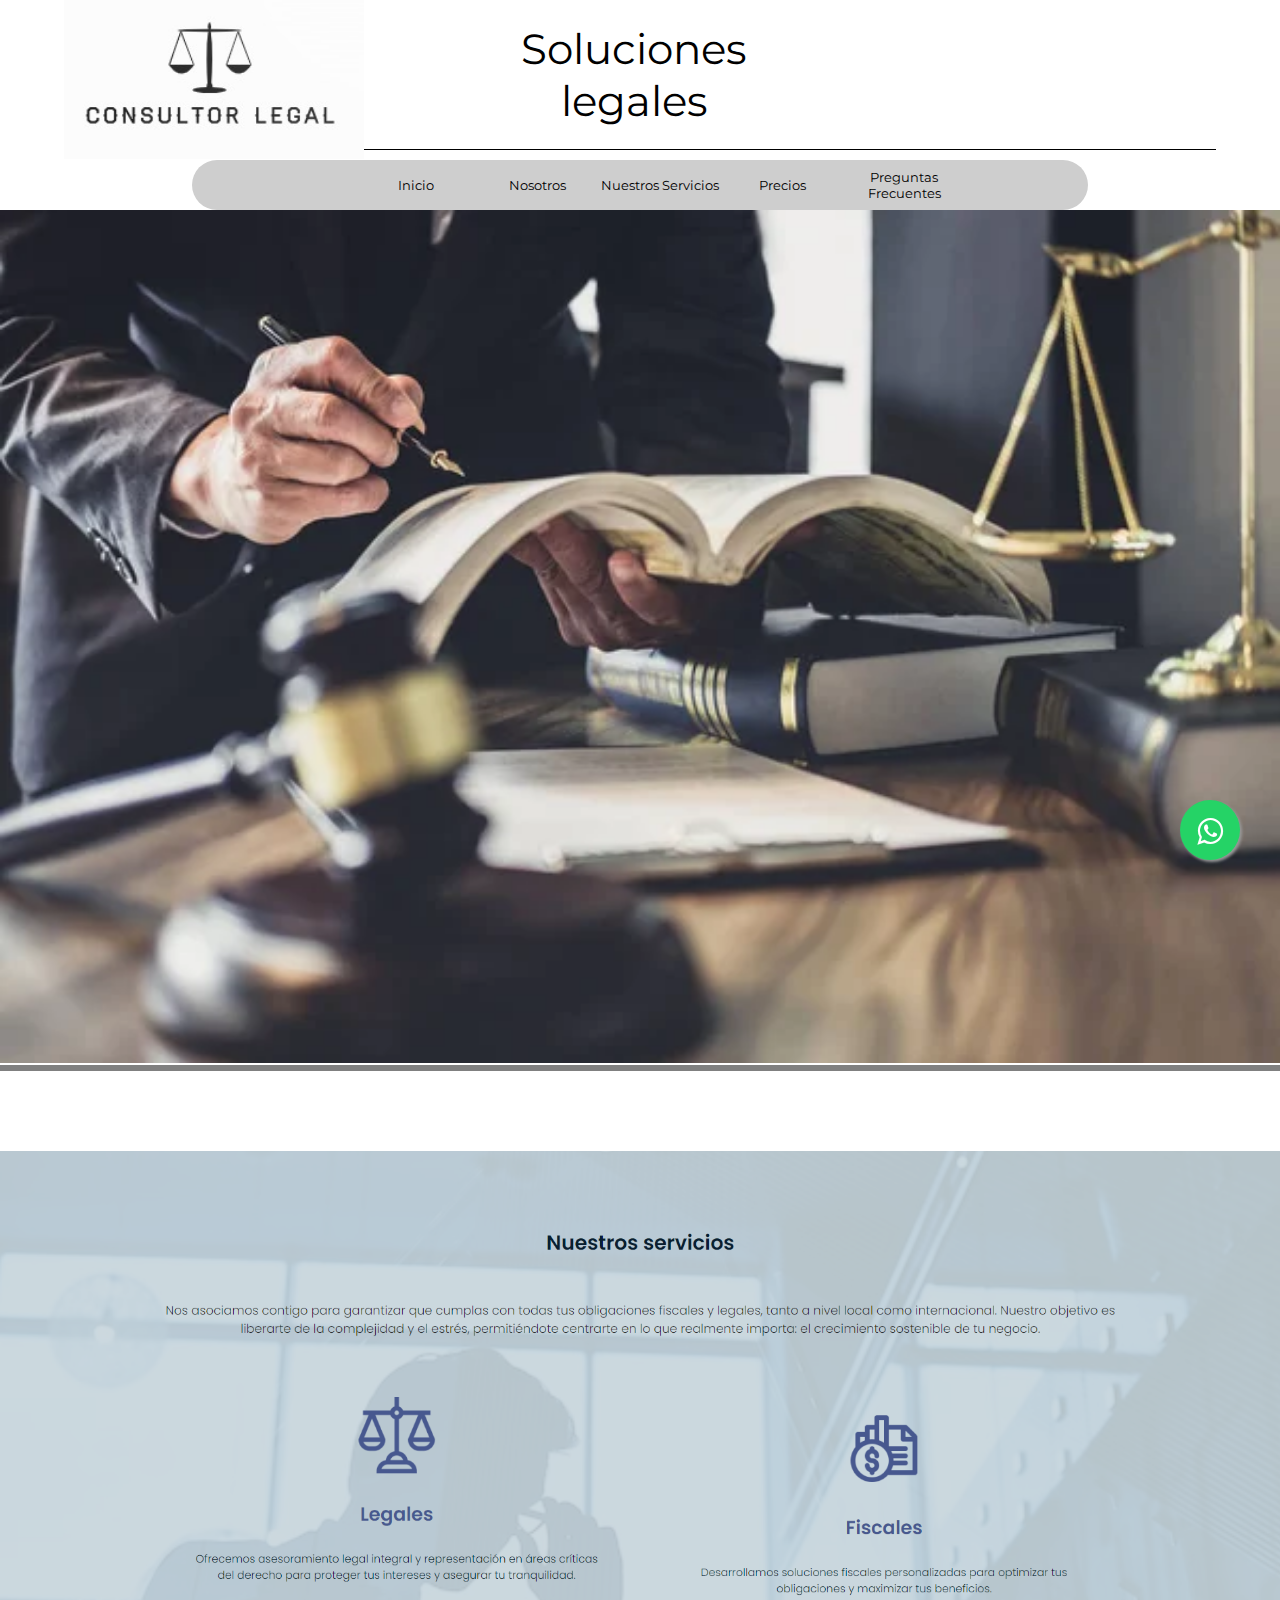
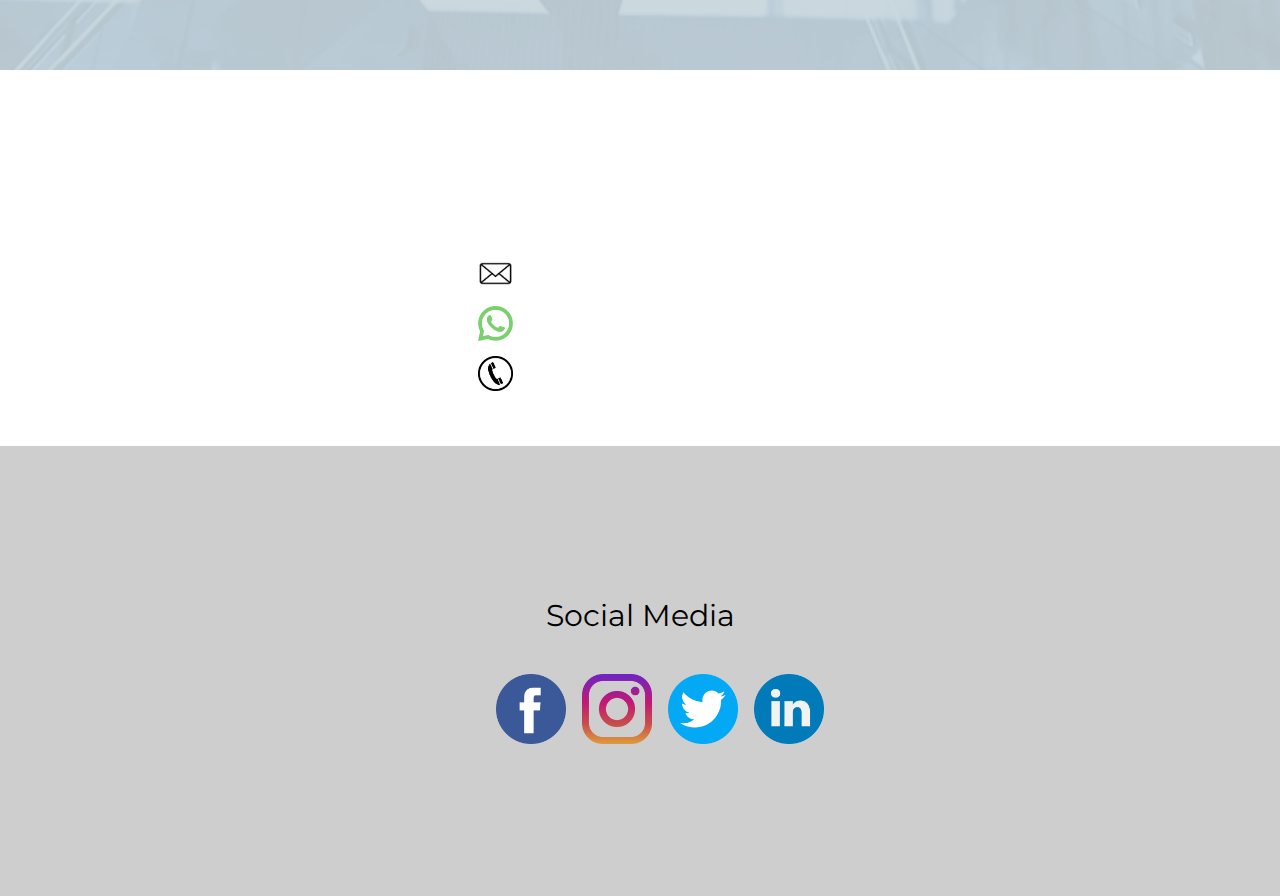
==== index.html @ f429b601 "first commit" ====
<!DOCTYPE html>
<html lang="en">

<head>
  <meta charset="UTF-8" />
  <meta http-equiv="X-UA-Compatible" content="IE=edge" />
  <meta name="viewport" content="width=device-width, initial-scale=1.0" />
  <link rel="stylesheet" href="css/MOBILE/medium.css" media="(max-width: 950px)" />
  <link rel="stylesheet" href="css/MEDIUM/medium.css" media="(min-width: 950px)" />
  <link href="https://fonts.googleapis.com/css2?family=Montserrat:wght@100;400;700;900&display=swap" rel="stylesheet" />
  <title>Unika|Inicio</title>
</head>

<body>
  <header>
    <a href="https://api.whatsapp.com/send?phone=5525658081"></a>
    <section class="header__content">
      <section class="header__up">
        <section class="header__up--logo">
          <img src="Assets/logo.jpeg"" alt="" />
        </section>
        <section class="header__up--slogan">
          <p>Soluciones legales</p>
        </section>
        <section class="header__up--buttons">
          <section class="buttons__contacto">
            <!-- <a href="contacto.php">Contacto</a> -->
          </section>
          <section class="buttons__login">
            <section>
              <!-- <a href="login/index.php">Soy Cliente</a> -->
            </section>
            <section>
              <!-- <a href="login/index.php">Soy Asesor</a> -->
            </section>
          </section>
        </section>
      </section>
      <section class="header__down">
        <nav>
          <section class="menu" id="down__menu">
            <i class="i" id="button_open"></i>
          </section>
          <ul id="ul__menu">
            <li class="nav__left"><a href="index.html">Inicio</a></li>
            <li><a href="acerca.html">Nosotros</a></li>
            <li><a href="servicios.html">Nuestros Servicios</a></li>
            <li><a href="costos.html">Precios</a></li>
            <li class="nav__right">
              <a href="preguntas.html">Preguntas Frecuentes</a>
            </li>
          </ul>
          <!-- <div class="header__video"> -->
            <img src="img/banner1.jpg" alt="" />
          <!-- </div> -->
        </nav>
      </section>
    </section>
  </header>

  <main>
    <!-- <section class="main__presentation">
      <h1>UNIKA BIENES RAÍCES</h1>
      <p>Cumplir tus sueños es nuestra misión!</p>
    </section> -->
             
            <img src="img/baner2.png" alt="" />
          
    <h1 class="bienvenida">¡VISITA NUESTRAS OFICINAS!</h1>
    <!-- <section class="main__cityCards">
      <section class="cityCard">
        <section class="cityImg">
          <img src="Assets/toluca.png" alt="" />
        </section>
        <section class="cityInfo">
          <p>Toluca</p>
          <a href="listado.php?idTipo_Operacion=2&estado_co=15&estado=Toluca">Comprar</a>
          <a href="listado.php?idTipo_Operacion=10&estado_co=15&estado=Toluca">Rentar</a>
        </section>
      </section>
      <section class="cityCard">
        <section class="cityImg">
          <img src="Assets/cdmx.png" alt="" />
        </section>
        <section class="cityInfo">
          <p>CDMX</p>
          <a href="listado.php?idTipo_Operacion=2&estado_co=9&estado=CDMX">Comprar</a>
          <a href="listado.php?idTipo_Operacion=10&estado_co=9&estado=CDMX">Rentar</a>
        </section>
      </section>
      <section class="cityCard">
        <section class="cityImg">
          <img src="Assets/guadalajara.jpeg" alt="" />
        </section>
        <section class="cityInfo">
          <p>Guadalajara</p>
          <a href="">Comprar</a>
          <a href="">Rentar</a>
        </section>
      </section>
      <section class="cityCard">
        <section class="cityImg">
          <img src="Assets/queretaro.png" alt="" />
        </section>
        <section class="cityInfo">
          <p>Querétaro</p>
          <a href="">Comprar</a>
          <a href="">Rentar</a>
        </section>
      </section>
      <section class="cityCard">
        <section class="cityImg">
          <img src="Assets/yucatan.png" alt="" />
        </section>
        <section class="cityInfo">
          <p>Yucatán</p>
          <a href="">Comprar</a>  
          <a href="">Rentar</a>
        </section>
      </section>
      <section class="cityCard">
        <section class="cityImg">
          <img src="Assets/otras.png" alt="" />
        </section>
        <section class="cityInfo">
          <p>Otras...</p>
          <a href="">Comprar</a>
          <a href="">Rentar</a>
        </section>
      </section> -->
    </section>

    <section class="main__oficinas">
      <section>
        <ul>
          <li class="main__oficinas--li">
            <p class="oficina__title">Ciudad de México</p>
            <section class="oficina__content">
              <i class="mail"></i>
              <a href="mailto:consultorlegal@agobada.com">consultorlegal@agobada.com</a>
            </section>
            <section class="oficina__content">
              <i class="whatsapp"></i>
              <p>5525658081</p>
            </section>
            <section class="oficina__content">
              <i class="telephone"></i>
              <p>5556828888</p>
            </section>

          </li>
        </ul>
      </section>
    </section>
  </main>

  <footer>
    <section>
      <p>Social Media</p>
      <ul>
        <li>
          <a href="index.html" target="_blank">
            <img src="Assets/facebook.png" alt="" />
          </a>
        </li>
        <li>
          <a href="index.html" target="_blank">
            <img src="Assets/instagram.png" alt="" />
          </a>
        </li>
        <li>
          <a href="index.html">
            <img src="Assets/twitter.png" alt="" />
          </a>
        </li>
        <li>
          <a href="index.html">
            <img src="Assets/linkedin.png" alt="" />
          </a>
        </li>
      </ul>
    </section>
  </footer>

  <script src="Inicio/JS/menu.js"></script>
  <link rel="stylesheet" href="https://maxcdn.bootstrapcdn.com/font-awesome/4.5.0/css/font-awesome.min.css"/>
  <a href="https://api.whatsapp.com/send?phone=5537090167&text=Hola, quisiera%20m%C3%A1s%20informaci%C3%B3n" class="float" target="_blank">
    <i class="fa fa-whatsapp my-float"></i>
  </a>
</body>

</html>
---- css/MOBILE/medium.css ----
* {
  -webkit-box-sizing: border-box;
          box-sizing: border-box;
  margin: 0;
  padding: 0;
}

html {
  font-size: 62.5%;
}

.float {
  position: fixed;
  width: 60px;
  height: 60px;
  bottom: 40px;
  right: 40px;
  background-color: #25d366;
  color: #FFF;
  border-radius: 50px;
  text-align: center;
  font-size: 30px;
  -webkit-box-shadow: 2px 2px 3px #999;
          box-shadow: 2px 2px 3px #999;
  z-index: 100;
}

.float:hover {
  text-decoration: none;
  color: #25d366;
  background-color: #fff;
}

.my-float {
  margin-top: 16px;
}

.header__content {
  width: 100%;
  background-color: white;
}
.header__content .header__up {
  display: -webkit-box;
  display: -ms-flexbox;
  display: flex;
  -webkit-box-orient: horizontal;
  -webkit-box-direction: normal;
      -ms-flex-direction: row;
          flex-direction: row;
  -webkit-box-align: center;
      -ms-flex-align: center;
          align-items: center;
  width: 90%;
  height: 25rem;
  margin: 0 auto;
  border-bottom: 0.1rem solid black;
}
.header__content .header__up .header__up--logo {
  width: 50%;
}
.header__content .header__up .header__up--logo img {
  display: block;
  width: 15rem;
  margin: 0 auto;
}
.header__content .header__up .header__up--slogan {
  width: 0;
  height: 0;
  text-align: center;
}
.header__content .header__up .header__up--slogan p {
  font-family: "Montserrat";
  font-size: 0rem;
}
.header__content .header__up .header__up--buttons {
  display: -webkit-box;
  display: -ms-flexbox;
  display: flex;
  -webkit-box-orient: vertical;
  -webkit-box-direction: normal;
      -ms-flex-direction: column;
          flex-direction: column;
  -webkit-box-pack: center;
      -ms-flex-pack: center;
          justify-content: center;
  -webkit-box-align: center;
      -ms-flex-align: center;
          align-items: center;
  width: 50%;
  font-family: "Montserrat";
}
.header__content .header__up .header__up--buttons .buttons__contacto a {
  display: block;
  text-align: center;
  margin: 0 auto;
  width: 7rem;
  text-decoration: none;
  padding: 1rem;
  background-color: rgb(179, 138, 76);
  color: white;
  font-weight: 400;
  font-size: 1rem;
}
.header__content .header__up .header__up--buttons .buttons__contacto a:hover {
  background-color: rgb(234, 171, 76);
}
.header__content .header__up .header__up--buttons .buttons__login {
  display: -webkit-box;
  display: -ms-flexbox;
  display: flex;
  -webkit-box-orient: horizontal;
  -webkit-box-direction: normal;
      -ms-flex-direction: row;
          flex-direction: row;
  width: 100%;
  -webkit-box-pack: space-evenly;
      -ms-flex-pack: space-evenly;
          justify-content: space-evenly;
  margin-top: 2rem;
}
.header__content .header__up .header__up--buttons .buttons__login a {
  display: block;
  text-align: center;
  margin: 0 auto;
  width: 7rem;
  text-decoration: none;
  padding: 1rem;
  color: black;
  border: 0.2rem solid black;
  font-weight: 400;
}
.header__content .header__up .header__up--buttons .buttons__login a:hover {
  background-color: black;
  color: white;
}
.header__content .header__down {
  display: -webkit-box;
  display: -ms-flexbox;
  display: flex;
  -webkit-box-align: center;
      -ms-flex-align: center;
          align-items: center;
  width: 100%;
  margin: 0 auto;
  padding-bottom: 1.5rem;
  border-bottom: 0.6rem solid gray;
}
.header__content .header__down nav {
  display: -webkit-box;
  display: -ms-flexbox;
  display: flex;
  -webkit-box-orient: vertical;
  -webkit-box-direction: normal;
      -ms-flex-direction: column;
          flex-direction: column;
  -webkit-box-align: start;
      -ms-flex-align: start;
          align-items: flex-start;
  width: 90%;
  /* height: 5rem; */
  margin: 0 auto;
}
.header__content .header__down nav .menu {
  display: -webkit-box;
  display: -ms-flexbox;
  display: flex;
  padding-left: 10%;
  width: 25%;
  height: 4rem;
  margin-top: 1rem;
  -webkit-transition: all 300ms cubic-bezier(0.215, 0.61, 0.355, 1);
  transition: all 300ms cubic-bezier(0.215, 0.61, 0.355, 1);
}
.header__content .header__down nav .menu .i {
  display: block;
  width: 4rem;
  height: 4rem;
  background-image: url("../../../../Assets/menu.png");
  background-size: contain;
  background-repeat: no-repeat;
  cursor: pointer;
}
.header__content .header__down nav .menu:hover {
  background-color: rgb(179, 138, 76);
  border-radius: 2rem;
}
.header__content .header__down nav ul {
  display: -webkit-box;
  display: -ms-flexbox;
  display: flex;
  -webkit-box-orient: vertical;
  -webkit-box-direction: normal;
      -ms-flex-direction: column;
          flex-direction: column;
  -webkit-box-pack: center;
      -ms-flex-pack: center;
          justify-content: center;
  -webkit-box-align: center;
      -ms-flex-align: center;
          align-items: center;
  position: absolute;
  left: 7.5%;
  width: 80%;
  height: 40rem;
  margin: 0 auto;
  background-color: rgb(238, 232, 216);
  margin-top: 5rem;
  border-radius: 5rem;
  z-index: -300;
}
.header__content .header__down nav ul li {
  display: -webkit-box;
  display: -ms-flexbox;
  display: flex;
  -webkit-box-pack: center;
      -ms-flex-pack: center;
          justify-content: center;
  -webkit-box-align: center;
      -ms-flex-align: center;
          align-items: center;
  width: 70%;
  height: 100%;
  list-style: none;
  text-align: center;
}
.header__content .header__down nav ul li a {
  text-decoration: none;
  font-family: "Montserrat";
  font-size: 1.3rem;
  color: black;
}
.header__content .header__down nav ul li:hover {
  background-color: rgb(225, 195, 113);
  border-radius: 5rem 5rem 5rem 5rem;
}
.header__content .header__down nav ul .nav__left:hover {
  background-color: rgb(225, 195, 113);
  border-radius: 0rem 0 5rem 5rem;
}
.header__content .header__down nav ul .nav__right:hover {
  background-color: rgb(225, 195, 113);
  border-radius: 5rem 5rem 0rem 0rem;
}

.menu__move {
  -webkit-box-pack: end;
      -ms-flex-pack: end;
          justify-content: flex-end;
  background-color: rgb(255, 0, 0);
  padding-right: 2rem;
}

.main__menu:hover {
  background-color: rgba(255, 0, 0, 0.275);
}

main {
  width: 100%;
  min-width: 36rem;
  padding-bottom: 5rem;
  padding-top: 5rem;
  background-color: white;
  background-image: url("../../../../Assets/bienesraices__fondo.svg");
  background-repeat: no-repeat;
  background-size: cover;
  background-attachment: fixed;
}
main .main__presentation {
  display: -webkit-box;
  display: -ms-flexbox;
  display: flex;
  -webkit-box-orient: vertical;
  -webkit-box-direction: normal;
      -ms-flex-direction: column;
          flex-direction: column;
  width: 100%;
  height: 40vh;
  -webkit-box-pack: center;
      -ms-flex-pack: center;
          justify-content: center;
  -webkit-box-align: center;
      -ms-flex-align: center;
          align-items: center;
  text-align: center;
  font-family: "Montserrat";
  background-image: url("../../../../Assets/fondo__mobile.jpg");
  background-size: cover;
  background-repeat: no-repeat;
}
main .main__presentation h1 {
  font-size: 3rem;
  font-weight: 400;
  color: rgb(90, 69, 38);
  background-color: rgba(255, 255, 255, 0.61);
  border-radius: 0.6rem;
}
main .main__presentation p {
  font-size: 2.5rem;
  color: rgb(193, 137, 52);
  background-color: rgba(255, 255, 255, 0.61);
  border-radius: 0.6rem;
}
main .bienvenida {
  width: 80%;
  margin: 0 auto;
  font-family: "Montserrat";
  font-size: 2rem;
  font-weight: 700;
  color: rgb(0, 0, 0);
  text-align: center;
  -webkit-text-decoration: underline 0.4rem;
          text-decoration: underline 0.4rem;
}
main .main__cityCards {
  display: -webkit-box;
  display: -ms-flexbox;
  display: flex;
  -ms-flex-wrap: wrap;
      flex-wrap: wrap;
  width: 80%;
  max-width: 100rem;
  -webkit-box-pack: space-evenly;
      -ms-flex-pack: space-evenly;
          justify-content: space-evenly;
  margin: 0 auto;
  margin-top: 5rem;
}
main .main__cityCards .cityCard {
  width: 28rem;
  height: 35.2rem;
  margin-bottom: 8em;
  text-align: center;
  font-family: "Montserrat";
}
main .main__cityCards .cityCard .cityImg img {
  width: 28rem;
  height: 35.2rem;
}
main .main__cityCards .cityCard .cityInfo {
  display: -webkit-box;
  display: -ms-flexbox;
  display: flex;
  -webkit-box-orient: vertical;
  -webkit-box-direction: normal;
      -ms-flex-direction: column;
          flex-direction: column;
  width: 90%;
  height: auto;
  padding: 3rem;
  position: relative;
  bottom: 30%;
  margin: 0 auto;
  background-color: white;
  border: 0.2rem solid black;
  -webkit-transition: all 200ms cubic-bezier(0.455, 0.03, 0.515, 0.955);
  transition: all 200ms cubic-bezier(0.455, 0.03, 0.515, 0.955);
}
main .main__cityCards .cityCard .cityInfo p {
  font-size: 2rem;
  font-weight: 700;
}
main .main__cityCards .cityCard .cityInfo a {
  display: -webkit-box;
  display: -ms-flexbox;
  display: flex;
  -webkit-box-pack: center;
      -ms-flex-pack: center;
          justify-content: center;
  -webkit-box-align: center;
      -ms-flex-align: center;
          align-items: center;
  width: 80%;
  height: 4rem;
  margin: 0 auto;
  margin-top: 1rem;
  background-color: white;
  font-size: 2.5rem;
  font-weight: 100;
  text-decoration: none;
  color: black;
  border: 0.2rem solid black;
}
main .main__cityCards .cityCard .cityInfo a:hover {
  background-color: rgb(234, 171, 76);
  color: white;
  font-weight: 400;
}
main .main__cityCards .cityCard .cityInfo:hover {
  -webkit-transition: all 200ms cubic-bezier(0.175, 0.885, 1.32, 2.275);
  transition: all 200ms cubic-bezier(0.175, 0.885, 1.32, 2.275);
  bottom: 35%;
  background-color: black;
}
main .main__cityCards .cityCard .cityInfo:hover p {
  color: white;
}
main .main__cityCards .cityCard .cityInfo:hover a {
  border: white;
}
main .main__oficinas {
  width: 60%;
  margin: 0 auto;
}
main .main__oficinas section ul {
  display: -webkit-box;
  display: -ms-flexbox;
  display: flex;
  -webkit-box-orient: horizontal;
  -webkit-box-direction: normal;
      -ms-flex-direction: row;
          flex-direction: row;
  -ms-flex-wrap: wrap;
      flex-wrap: wrap;
  -webkit-box-pack: center;
      -ms-flex-pack: center;
          justify-content: center;
  -webkit-box-align: center;
      -ms-flex-align: center;
          align-items: center;
}
main .main__oficinas section ul .main__oficinas--li {
  list-style: none;
  width: 50%;
  max-width: 50rem;
  min-width: 33rem;
  text-align: center;
  margin-top: 5rem;
}
main .main__oficinas section ul .main__oficinas--li .oficina__title {
  font-family: "Montserrat";
  color: red;
  font-size: 2rem;
  text-align: center;
}
main .main__oficinas section ul .main__oficinas--li .oficina__content {
  display: -webkit-box;
  display: -ms-flexbox;
  display: flex;
  width: 100%;
  margin: 0 auto;
  -webkit-box-align: center;
      -ms-flex-align: center;
          align-items: center;
  font-family: "Montserrat";
}
main .main__oficinas section ul .main__oficinas--li .oficina__content .mail {
  display: block;
  width: 3rem;
  height: 3rem;
  background-image: url("../../../../Assets/mail.png");
  background-size: contain;
  background-repeat: no-repeat;
  margin-top: 1rem;
}
main .main__oficinas section ul .main__oficinas--li .oficina__content .whatsapp {
  display: block;
  width: 3rem;
  height: 3rem;
  background-image: url("../../../../Assets/whatsapp.png");
  background-size: contain;
  background-repeat: no-repeat;
  margin-top: 1rem;
}
main .main__oficinas section ul .main__oficinas--li .oficina__content .telephone {
  display: block;
  width: 3rem;
  height: 3rem;
  background-image: url("../../../../Assets/telephone.png");
  background-size: contain;
  background-repeat: no-repeat;
  margin-top: 1rem;
}
main .main__oficinas section ul .main__oficinas--li .oficina__content p {
  margin-left: 1rem;
  font-size: 1.5rem;
}

footer {
  width: 100%;
  height: 50vh;
  background-color: rgb(238, 232, 216);
}
footer section {
  display: -webkit-box;
  display: -ms-flexbox;
  display: flex;
  -webkit-box-orient: vertical;
  -webkit-box-direction: normal;
      -ms-flex-direction: column;
          flex-direction: column;
  -webkit-box-align: center;
      -ms-flex-align: center;
          align-items: center;
  -webkit-box-pack: center;
      -ms-flex-pack: center;
          justify-content: center;
  width: 100%;
  height: 100%;
  margin: 0 auto;
  text-align: center;
}
footer section p {
  font-family: "Montserrat";
  font-size: 2.5rem;
  color: black;
  margin-bottom: 4rem;
}
footer section ul {
  display: -webkit-box;
  display: -ms-flexbox;
  display: flex;
  -webkit-box-orient: horizontal;
  -webkit-box-direction: normal;
      -ms-flex-direction: row;
          flex-direction: row;
  width: 60%;
  margin: 0 auto;
  -webkit-box-pack: justify;
      -ms-flex-pack: justify;
          justify-content: space-between;
}
footer section ul li {
  list-style: none;
}
footer section ul img {
  width: 4rem;
}
---- css/MEDIUM/medium.css ----
/* C add width 100% March 12th 2023  */
* {
  -webkit-box-sizing: border-box;
          box-sizing: border-box;
  margin: 0;
  width: 100%;
}

html {
  font-size: 62.5%;
}

.float {
  position: fixed;
  width: 60px;
  height: 60px;
  bottom: 40px;
  right: 40px;
  background-color: #25d366;
  color: #FFF;
  border-radius: 50px;
  text-align: center;
  font-size: 30px;
  -webkit-box-shadow: 2px 2px 3px #999;
          box-shadow: 2px 2px 3px #999;
  z-index: 100;
}

.float:hover {
  text-decoration: none;
  color: #25d366;
  background-color: #fff;
}

.my-float {
  margin-top: 16px;
}

.header__content {
  width: 100%;
}
.header__content .header__up {
  display: -webkit-box;
  display: -ms-flexbox;
  display: flex;
  -webkit-box-orient: horizontal;
  -webkit-box-direction: normal;
      -ms-flex-direction: row;
          flex-direction: row;
  -webkit-box-align: center;
      -ms-flex-align: center;
          align-items: center;
  width: 90%;
  height: 15rem;
  margin: 0 auto;
  border-bottom: 0.1rem solid black;
}
.header__content .header__up .header__up--logo {
  width: 33%;
}
.header__content .header__up .header__up--logo img {
  width: 30rem;
}
.header__content .header__up .header__up--slogan {
  width: 33%;
  text-align: center;
}
.header__content .header__up .header__up--slogan p {
  font-family: "Montserrat";
  font-size: 4.2rem;
}
.header__content .header__up .header__up--buttons {
  display: -webkit-box;
  display: -ms-flexbox;
  display: flex;
  -webkit-box-orient: vertical;
  -webkit-box-direction: normal;
      -ms-flex-direction: column;
          flex-direction: column;
  -webkit-box-pack: center;
      -ms-flex-pack: center;
          justify-content: center;
  -webkit-box-align: center;
      -ms-flex-align: center;
          align-items: center;
  width: 33%;
  font-family: "Montserrat";
  font-size: 2rem;
}
.header__content .header__up .header__up--buttons .buttons__contacto a {
  display: block;
  text-align: center;
  margin: 0 auto;
  width: 12rem;
  text-decoration: none;
  padding: 1rem;
  background-color: rgb(121, 119, 116);
  color: white;
  font-weight: 400;
}
.header__content .header__up .header__up--buttons .buttons__contacto a:hover {
  background-color: rgb(175, 168, 158);
}
.header__content .header__up .header__up--buttons .buttons__login {
  display: -webkit-box;
  display: -ms-flexbox;
  display: flex;
  -webkit-box-orient: horizontal;
  -webkit-box-direction: normal;
      -ms-flex-direction: row;
          flex-direction: row;
  width: 100%;
  -webkit-box-pack: space-evenly;
      -ms-flex-pack: space-evenly;
          justify-content: space-evenly;
  margin-top: 2rem;
}
.header__content .header__up .header__up--buttons .buttons__login a {
  display: block;
  text-align: center;
  margin: 0 auto;
  width: 15rem;
  text-decoration: none;
  padding: 1rem;
  color: black;
  border: 0.2rem solid black;
  font-weight: 400;
}
.header__content .header__up .header__up--buttons .buttons__login a:hover {
  background-color: black;
  color: white;
}
.header__content .header__down {
  width: 100%;
  margin: 0 auto;
  padding-bottom: 0rem;
  border-bottom: 0.6rem solid gray;
}
.header__content .header__down nav ul {
  display: -webkit-box;
  display: -ms-flexbox;
  display: flex;
  -webkit-box-orient: horizontal;
  -webkit-box-direction: normal;
      -ms-flex-direction: row;
          flex-direction: row;
  -webkit-box-pack: center;
      -ms-flex-pack: center;
          justify-content: center;
  -webkit-box-align: center;
      -ms-flex-align: center;
          align-items: center;
  width: 70%;
  height: 5rem;
  margin: 0 auto;
  background-color: rgb(206, 206, 206);
  margin-top: 1rem;
  border-radius: 5rem;
}
.header__content .header__down nav ul li {
  display: -webkit-box;
  display: -ms-flexbox;
  display: flex;
  -webkit-box-pack: center;
      -ms-flex-pack: center;
          justify-content: center;
  -webkit-box-align: center;
      -ms-flex-align: center;
          align-items: center;
  width: 14.28%;
  height: 100%;
  list-style: none;
  text-align: center;
}
.header__content .header__down nav ul li a {
  text-decoration: none;
  font-family: "Montserrat";
  font-size: 1.3rem;
  color: black;
}
.header__content .header__down nav ul li:hover {
  background-color: rgb(88, 88, 88);
  border-radius: 5rem 0 5rem 5rem;
s}
.header__content .header__down nav ul .nav__left:hover {
  background-color: rgb(88, 88, 88);
  border-radius: 5rem 0 5rem 5rem;
}

main {
  width: 100%;
  min-width: 36rem;
  padding-bottom: 5rem;
  padding-top: 8rem;
  -webkit-transition: cubic-bezier(0.95, 0.05, 0.795, 0.035);
  transition: cubic-bezier(0.95, 0.05, 0.795, 0.035);
  background-color: white;
  background-image: url("../../Assets/martillo.jpg");
  background-repeat: no-repeat;
  background-size: cover;
  background-attachment: fixed;
  color: #ffffff;
}
main .main__presentation {
  display: -webkit-box;
  display: -ms-flexbox;
  display: flex;
  -webkit-box-orient: vertical;
  -webkit-box-direction: normal;
      -ms-flex-direction: column;
          flex-direction: column;
  width: 100%;
  height: 50vh;
  -webkit-box-pack: center;
      -ms-flex-pack: center;
          justify-content: center;
  -webkit-box-align: center;
      -ms-flex-align: center;
          align-items: center;
  text-align: center;
  font-family: "Montserrat";
}
main .main__presentation h1 {
  padding: 1rem;
  font-size: 8rem;
  font-weight: 400;
  color: rgb(90, 69, 38);
  background-color: rgba(255, 255, 255, 0.61);
  border-radius: 1rem;
}
main .main__presentation p {
  padding: 1rem;
  font-size: 3.5rem;
  color: rgb(39, 39, 38);
  background-color: rgba(255, 255, 255, 0.61);
  border-radius: 1rem;
}
main .bienvenida {
  width: 100%;
  margin-top: 5rem;
  font-family: "Montserrat";
  font-size: 3rem;
  font-weight: 700;
  color: rgb(255, 255, 255);
  text-align: center;
  -webkit-text-decoration: underline 0.4rem;
          text-decoration: underline 0.4rem;
}
main .main__cityCards {
  display: -webkit-box;
  display: -ms-flexbox;
  display: flex;
  -ms-flex-wrap: wrap;
      flex-wrap: wrap;
  width: 70%;
  max-width: 100rem;
  -webkit-box-pack: justify;
      -ms-flex-pack: justify;
          justify-content: space-between;
  margin: 0 auto;
  margin-top: 5rem;
}
main .main__cityCards .cityCard {
  width: 28rem;
  height: 35.2rem;
  margin-bottom: 10rem;
  text-align: center;
  font-family: "Montserrat";
}
main .main__cityCards .cityCard .cityImg img {
  width: 28rem;
  height: 35.2rem;
}
main .main__cityCards .cityCard .cityInfo {
  display: -webkit-box;
  display: -ms-flexbox;
  display: flex;
  -webkit-box-orient: vertical;
  -webkit-box-direction: normal;
      -ms-flex-direction: column;
          flex-direction: column;
  width: 90%;
  height: auto;
  padding: 3rem;
  position: relative;
  bottom: 30%;
  margin: 0 auto;
  background-color: white;
  border: 0.2rem solid black;
  -webkit-transition: all 200ms cubic-bezier(0.455, 0.03, 0.515, 0.955);
  transition: all 200ms cubic-bezier(0.455, 0.03, 0.515, 0.955);
}
main .main__cityCards .cityCard .cityInfo p {
  font-size: 2.5rem;
  font-weight: 700;
}
main .main__cityCards .cityCard .cityInfo a {
  display: -webkit-box;
  display: -ms-flexbox;
  display: flex;
  -webkit-box-pack: center;
      -ms-flex-pack: center;
          justify-content: center;
  -webkit-box-align: center;
      -ms-flex-align: center;
          align-items: center;
  width: 80%;
  height: 4rem;
  margin: 0 auto;
  margin-top: 1rem;
  background-color: white;
  font-size: 2.5rem;
  font-weight: 100;
  text-decoration: none;
  color: black;
  border: 0.2rem solid black;
}
main .main__cityCards .cityCard .cityInfo a:hover {
  background-color: rgb(143, 143, 142);
  color: white;
  font-weight: 400;
}
main .main__cityCards .cityCard .cityInfo:hover {
  -webkit-transition: all 200ms cubic-bezier(0.175, 0.885, 1.32, 2.275);
  transition: all 200ms cubic-bezier(0.175, 0.885, 1.32, 2.275);
  bottom: 35%;
  background-color: black;
}
main .main__cityCards .cityCard .cityInfo:hover p {
  color: white;
}
main .main__cityCards .cityCard .cityInfo:hover a {
  border: white;
}
main .main__oficinas {
  width: 60%;
  margin: 0 auto;
}
main .main__oficinas section ul {
  display: -webkit-box;
  display: -ms-flexbox;
  display: flex;
  -webkit-box-orient: horizontal;
  -webkit-box-direction: normal;
      -ms-flex-direction: row;
          flex-direction: row;
  -ms-flex-wrap: wrap;
      flex-wrap: wrap;
  -webkit-box-pack: center;
      -ms-flex-pack: center;
          justify-content: center;
  -webkit-box-align: center;
      -ms-flex-align: center;
          align-items: center;
}
main .main__oficinas section ul .main__oficinas--li {
  list-style: none;
  width: 50%;
  max-width: 50rem;
  min-width: 33rem;
  text-align: center;
  margin-top: 5rem;
}
main .main__oficinas section ul .main__oficinas--li .oficina__title {
  font-family: "Montserrat";
  color: rgb(255, 255, 255);
  font-size: 3rem;
  text-align: center;
}
main .main__oficinas section ul .main__oficinas--li .oficina__content {
  display: -webkit-box;
  display: -ms-flexbox;
  display: flex;
  width: 100%;
  margin: 0 auto;
  -webkit-box-align: center;
      -ms-flex-align: center;
          align-items: center;
  font-family: "Montserrat";
}
main .main__oficinas section ul .main__oficinas--li .oficina__content .mail {
  display: block;
  width: 4rem;
  height: 4rem;
  background-image: url("../../../../Assets/mail.png");
  background-size: contain;
  background-repeat: no-repeat;
  margin-top: 1rem;
}
main .main__oficinas section ul .main__oficinas--li .oficina__content .whatsapp {
  display: block;
  width: 4rem;
  height: 4rem;
  background-image: url("../../../../Assets/whatsapp.png");
  background-size: contain;
  background-repeat: no-repeat;
  margin-top: 1rem;
}
main .main__oficinas section ul .main__oficinas--li .oficina__content .telephone {
  display: block;
  width: 4rem;
  height: 4rem;
  background-image: url("../../../../Assets/telephone.png");
  background-size: contain;
  background-repeat: no-repeat;
  margin-top: 1rem;
}
main .main__oficinas section ul .main__oficinas--li .oficina__content p {
  margin-left: 1rem;
  font-size: 2rem;
}
main .main__oficinas section ul .main__oficinas--li .oficina__content a {
  margin-left: 1rem;
  font-size: 2rem;
  text-decoration: none;
}
main .main__oficinas section ul .main__oficinas--li .oficina__content a:link,
main .main__oficinas section ul .main__oficinas--li .oficina__content a:visited,
main .main__oficinas section ul .main__oficinas--li .oficina__content a:hover,
main .main__oficinas section ul .main__oficinas--li .oficina__content a:active {
  color: #ffffff;
  text-decoration: none;
}

footer {
  width: 100%;
  height: 50vh;
  background-color: rgb(206, 206, 206);
}
footer section {
  display: -webkit-box;
  display: -ms-flexbox;
  display: flex;
  -webkit-box-orient: vertical;
  -webkit-box-direction: normal;
      -ms-flex-direction: column;
          flex-direction: column;
  -webkit-box-align: center;
      -ms-flex-align: center;
          align-items: center;
  -webkit-box-pack: center;
      -ms-flex-pack: center;
          justify-content: center;
  width: 50%;
  height: 100%;
  margin: 0 auto;
  text-align: center;
}
footer section p {
  font-family: "Montserrat";
  font-size: 3rem;
  color: black;
  margin-bottom: 4rem;
}
footer section ul {
  display: -webkit-box;
  display: -ms-flexbox;
  display: flex;
  -webkit-box-orient: horizontal;
  -webkit-box-direction: normal;
      -ms-flex-direction: row;
          flex-direction: row;
  width: 60%;
  margin: 0 auto;
  -webkit-box-pack: justify;
      -ms-flex-pack: justify;
          justify-content: space-between;
}
footer section ul li {
  list-style: none;
}
footer section ul img {
  width: 7rem;
}
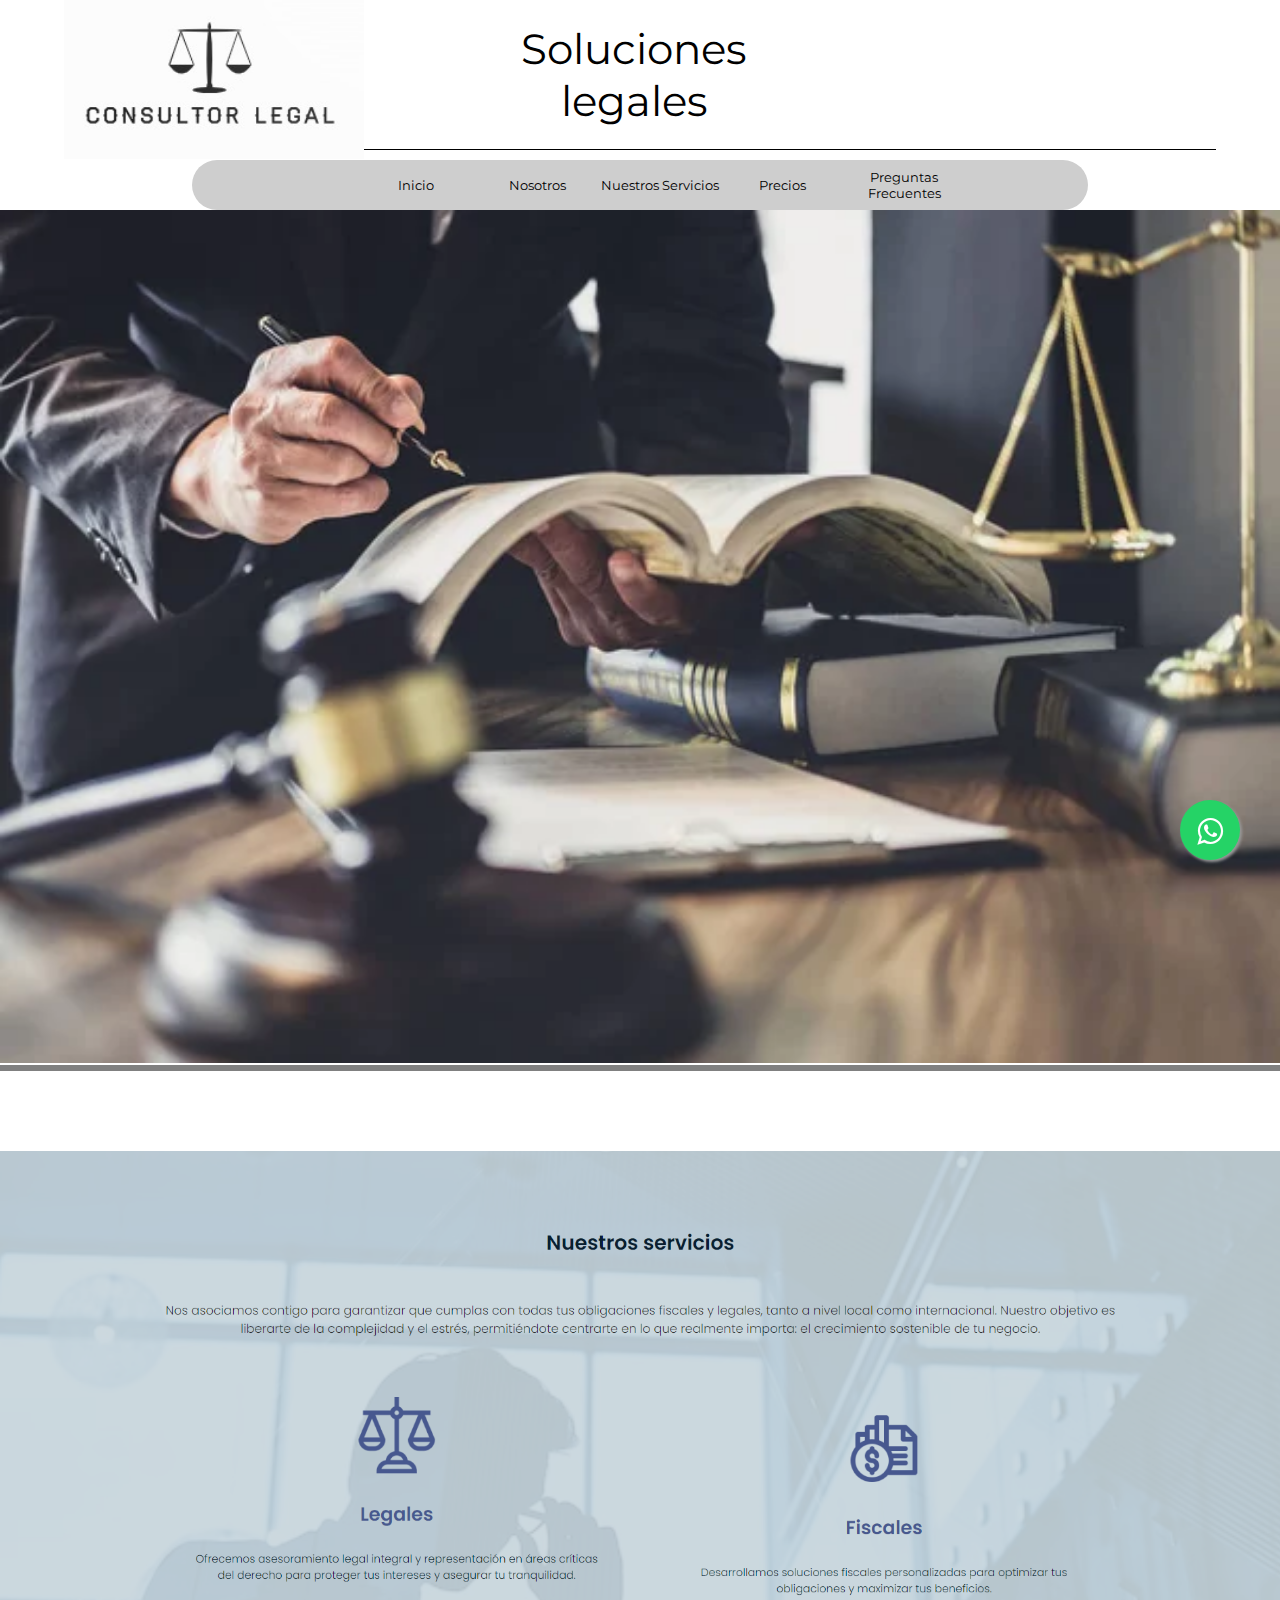
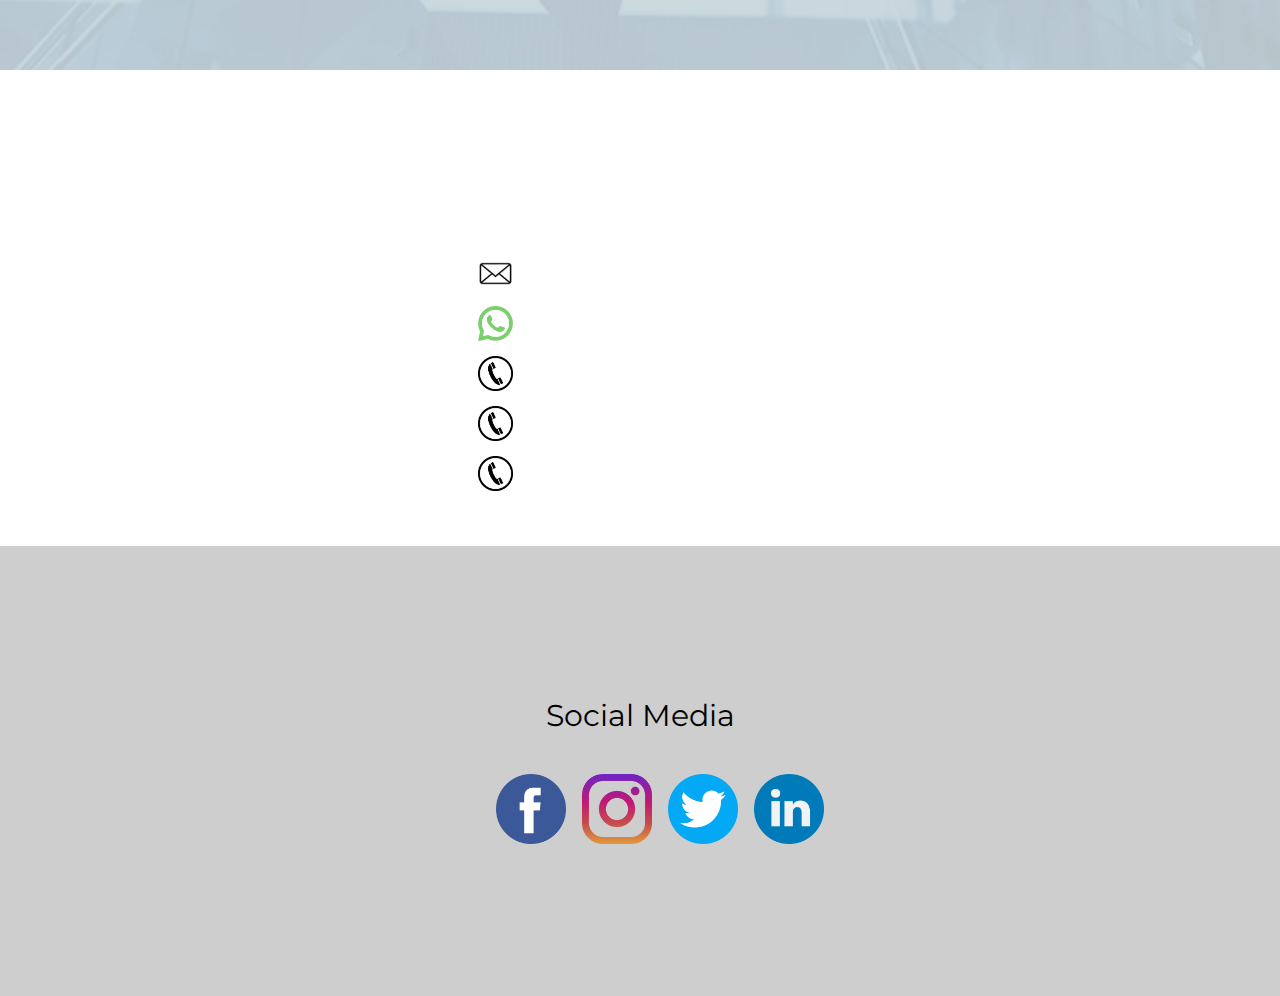
==== commit 3e84ce1f: "Add telephone numbers and email" ====
--- a/index.html
+++ b/index.html
@@ -137,7 +137,7 @@
             <p class="oficina__title">Ciudad de México</p>
             <section class="oficina__content">
               <i class="mail"></i>
-              <a href="mailto:consultorlegal@agobada.com">consultorlegal@agobada.com</a>
+              <a href="mailto:consultorlegal@agobada.com">sofomfovissste@hotmail.com</a>
             </section>
             <section class="oficina__content">
               <i class="whatsapp"></i>
@@ -145,9 +145,16 @@
             </section>
             <section class="oficina__content">
               <i class="telephone"></i>
-              <p>5556828888</p>
+              <p>5537090167</p>
             </section>
-
+            <section class="oficina__content">
+              <i class="telephone"></i>
+              <p>5550569834</p>
+            </section>
+            <section class="oficina__content">
+              <i class="telephone"></i>
+              <p>5521348801</p>
+            </section>
           </li>
         </ul>
       </section>
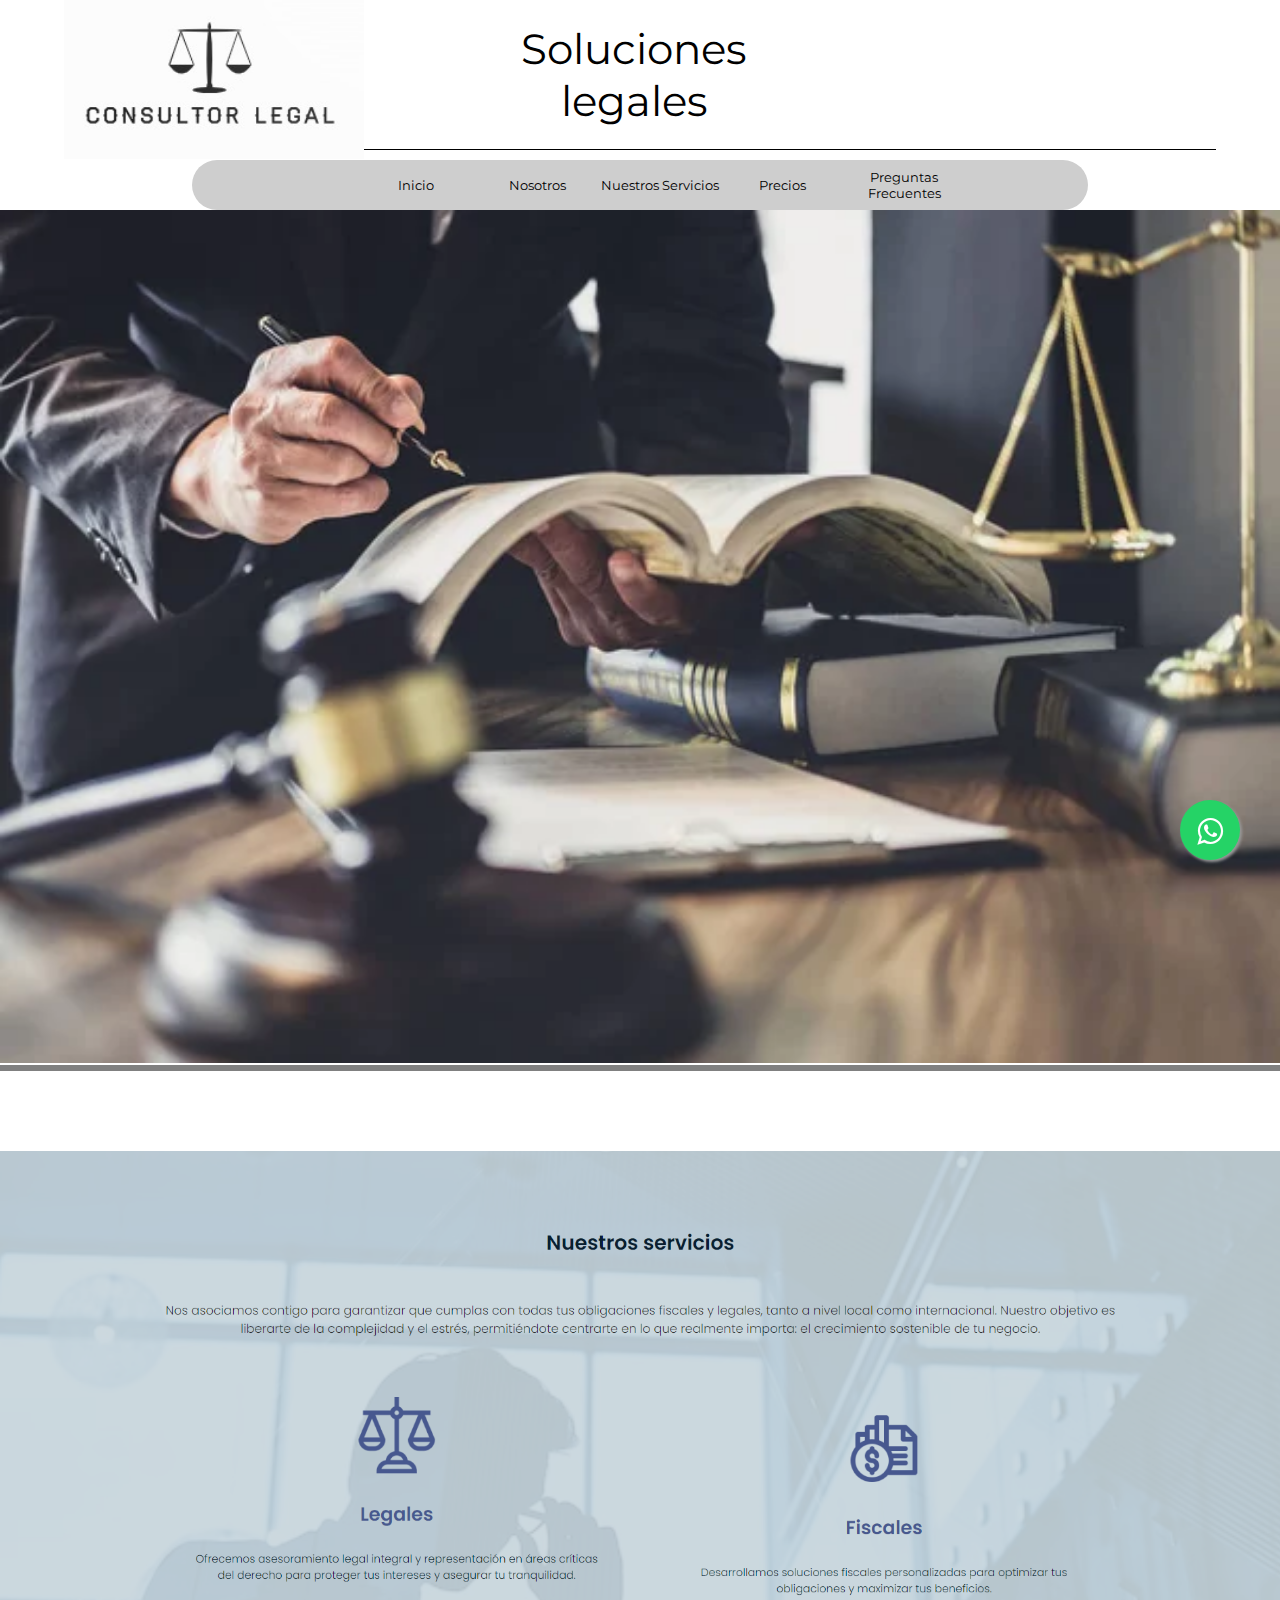
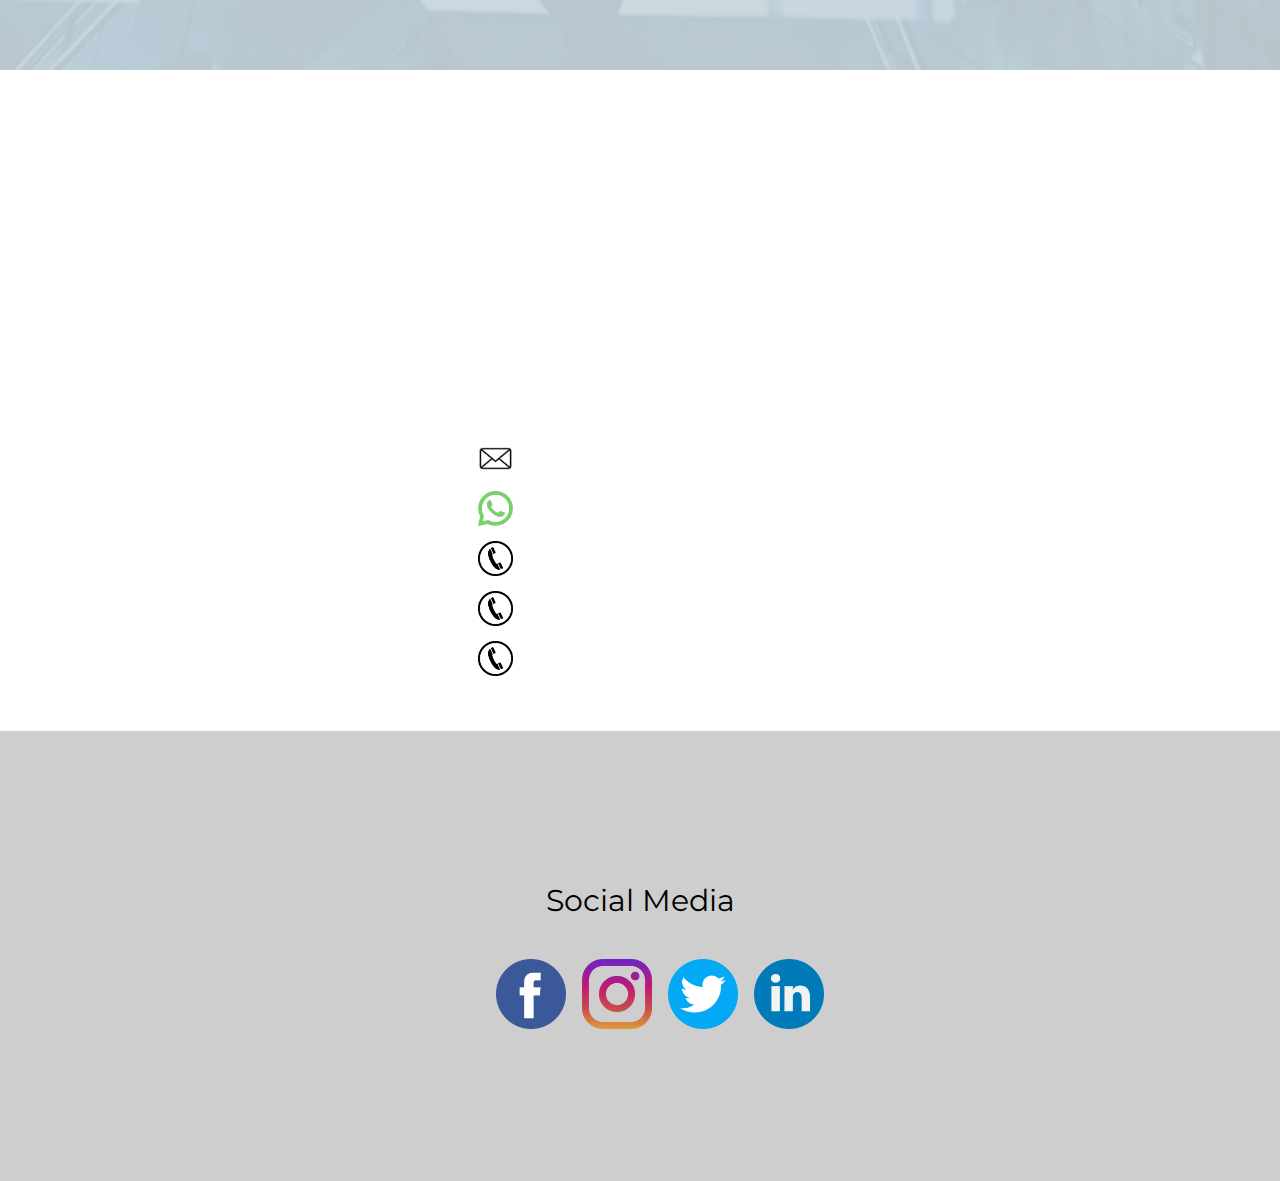
==== commit f40b3e03: "Add address" ====
--- a/index.html
+++ b/index.html
@@ -66,7 +66,7 @@
              
             <img src="img/baner2.png" alt="" />
           
-    <h1 class="bienvenida">¡VISITA NUESTRAS OFICINAS!</h1>
+    <h1 class="bienvenida">¡VISITA NUESTRAS OFICINA!</h1>
     <!-- <section class="main__cityCards">
       <section class="cityCard">
         <section class="cityImg">
@@ -134,7 +134,7 @@
       <section>
         <ul>
           <li class="main__oficinas--li">
-            <p class="oficina__title">Ciudad de México</p>
+            <p class="oficina__title">Av. Doctor Gustavo Baz 266, Esquina con calle Cocula, Col. Benito Juarez, C.P. 57000, Cd. Nezahualcoyotl, Estado de México</p>
             <section class="oficina__content">
               <i class="mail"></i>
               <a href="mailto:consultorlegal@agobada.com">sofomfovissste@hotmail.com</a>
